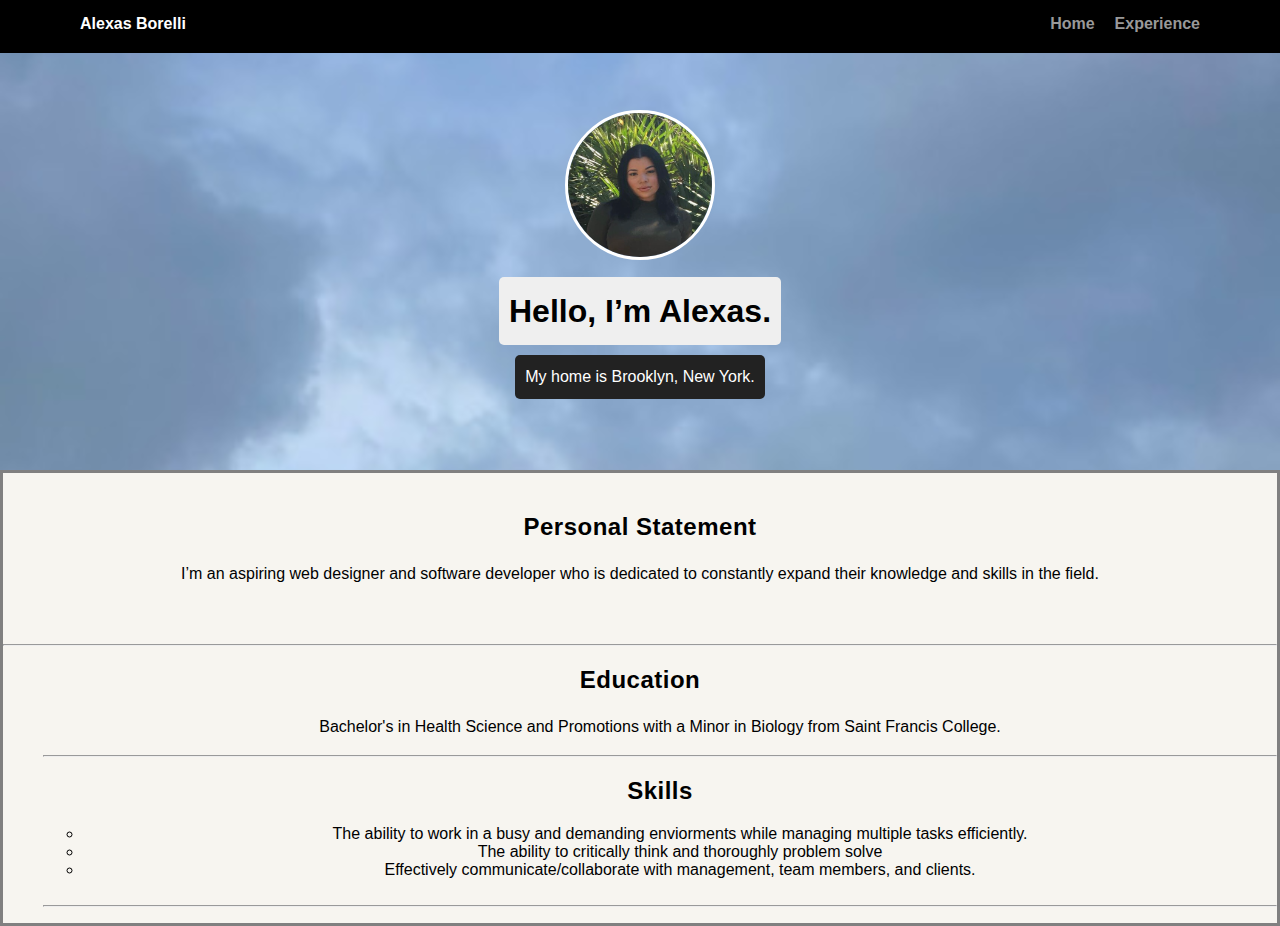
==== Experience.html @ 1da85826 "linking styles with experience" ====
<!Doctype html>
<html>
<head>
<meta charset="utf-8">
<title>expierence</title>
<link rel="stylesheet" href="/html/styles.css">
<link rel="stylesheet" href="styles.css">
</head>

<body>
</body>
</html>

<div class="main-nav">
    <ul class="nav">
      <li class="name">Alexas Borelli</li>
      <li><a href="index.html">Home</a></li>
      <li><a href="experience.html">Experience</a></li>
    </ul>
</div>

<header>
  <img src="images/new_profile_pic.jpg" alt="Image of Alexas Borelli" class="profile-image">
  <h1 class="tag name">Hello, I’m Alexas.</h1>
  <p class="tag location">My home is Brooklyn, New York.</p>
</header>

<main class="Personal">
  <section>
    <h2>Personal Statement</h2>
    <p>
       I’m an aspiring web designer and software developer who is dedicated to constantly expand their knowledge and skills in the field.
       <p><br>
         <hr>
         <h2>Education</h2>
           <ul>
             <p>
               Bachelor's in Health Science and Promotions with a Minor in Biology from Saint Francis College.
             </p>
             <hr>
         <h2>Skills</h2>
         <ul>
           <li>The ability to work in a busy and demanding enviorments while managing multiple tasks efficiently.</li>
     <li>The ability to critically think and thoroughly problem solve</li>
     <li>Effectively communicate/collaborate with management, team members, and clients.</li>
   </ul><br>
   <hr>
---- styles.css ----
/* Global Layout Set-up */
* {
  box-sizing: border-box;
}

body {
  margin: 0;
  padding: 0;
  text-align: center;
  font-family: 'Roboto', sans-serif;
  color: black;
  background: #f7f5f0;
}
/* Link Styles */

a {
  text-decoration: none;
  color: #999;
}
a:hover {
  color: #6633ff;
}

/* Section Styles */

.main-nav {
  width: 100%;
  background: black;
  min-height: 30px;
  padding: 10px;
  position: fixed;
  text-align: center;
}
.nav {
  display: flex;
  justify-content: space-around;
  font-weight: 700;
  list-style-type: none;
  margin: 0 auto;
  padding: 0;
}

.nav .name {
    display: block;
    margin-right: auto;
    color: white;
}
.nav li {
  padding: 5px 10px 10px 10px;
}
.nav a {
  transition: all .5s;
}
.nav a:hover {
  color: white
}

header {
  text-align: center;color:pink;
  background:url('images/new_background.jpg') no-repeat top center ;
  background-size: cover;
  overflow: hidden;
  padding-top: 60px;
}
header {
  line-height: 1.5;
}
header .profile-image {
  margin-top: 50px;
  width: 150px;
  height: 150px;
  border-radius: 50%;
  border: 3px solid white;
  transition: all .5s;
}
header .profile-image:hover {
  transform: scale(1.2) rotate(5deg);
}
.tag {
  background-color: #efefef;
  color: black;
  padding: 10px;
  border-radius: 5px;
  display: table;
  margin: 10px auto;
}
.location {
  background-color: #222;
  color: white;
}
.card {
  margin: 30px;
  padding: 20px 40px 40px;
  max-width: 500px;
  text-align: left;
  background: #fff;
  border-bottom: 4px solid #ccc;
  border-radius: 6px;
  transition: all .5s;
}
.card:hover {
  border-color: #ff99ff;
}

ul.skills {
  padding: 0;
  text-align: center;
}

.skills li {
  border-radius: 6px;
  display: inline-block;
  background: #ff9904;
  color: pink;
  padding: 5px 10px;
  margin: 2px;
}

.skills li:nth-child(odd) {
  background: #0399ff;
}

footer {
  width: 100%;
  min-height: 30px;
  padding: 20px 0 40px 20px;
}

footer .copyright {
  top: -8px;
  font-size: .75em;
}

footer ul {
  list-style-type: none;
  margin: 0;
  padding: 0;
}

footer ul li {
  display: inline-block;
}

a.social {
  display: inline-block;
  text-indent: -9999px;
  margin-left: 5px;
  width: 30px;
  height: 30px;
  background-size: 30px 30px;
  opacity: .4;
  transition: all .5s;}
a.linkedin {
  background-image: url(images/linkedin.svg);
}
a.github {
  background-image: url(images/github.svg);
}
a.social:hover {
  opacity: 1;
}
.clearfix {
  clear: both;
}

/* Styles for larger screens */
@media screen and (min-width: 720px) {

  .flex {
      display: -ms-flexbox;      /* TWEENER - IE 10 */
      display: flex;
      max-width: 1200px;
      -ms-flex-pack: distribute;
      justify-content: space-around;
      margin: 0 auto;
  }

  header {
    min-height: 470px;
  }

  .nav {
    max-width: 1200px;
    padding: 0 30px;
  }


  main {
    padding-top: 20px;
  }

  main p {
    line-height: 1.6em;
  }

  footer {
    font-size: 1.3em;
    max-width: 1200px;
    margin: 40px auto;
  }

  .main-class{
    display: flex;
    width:100%;
    background: gray;
    min-height:30px;
    padding:10px;
    position: fixed;
    text-align: center;
  }

h2{
  color:black;
  letter-spacing: .5px;
}
.div-class{
  width: 100%;
  background: black;
  min-height: 30px;
  padding: 10px;
  position: fixed;
  text-align: center;
}

.Personal{
  text-align: center;
  border: solid grey 3px;
}
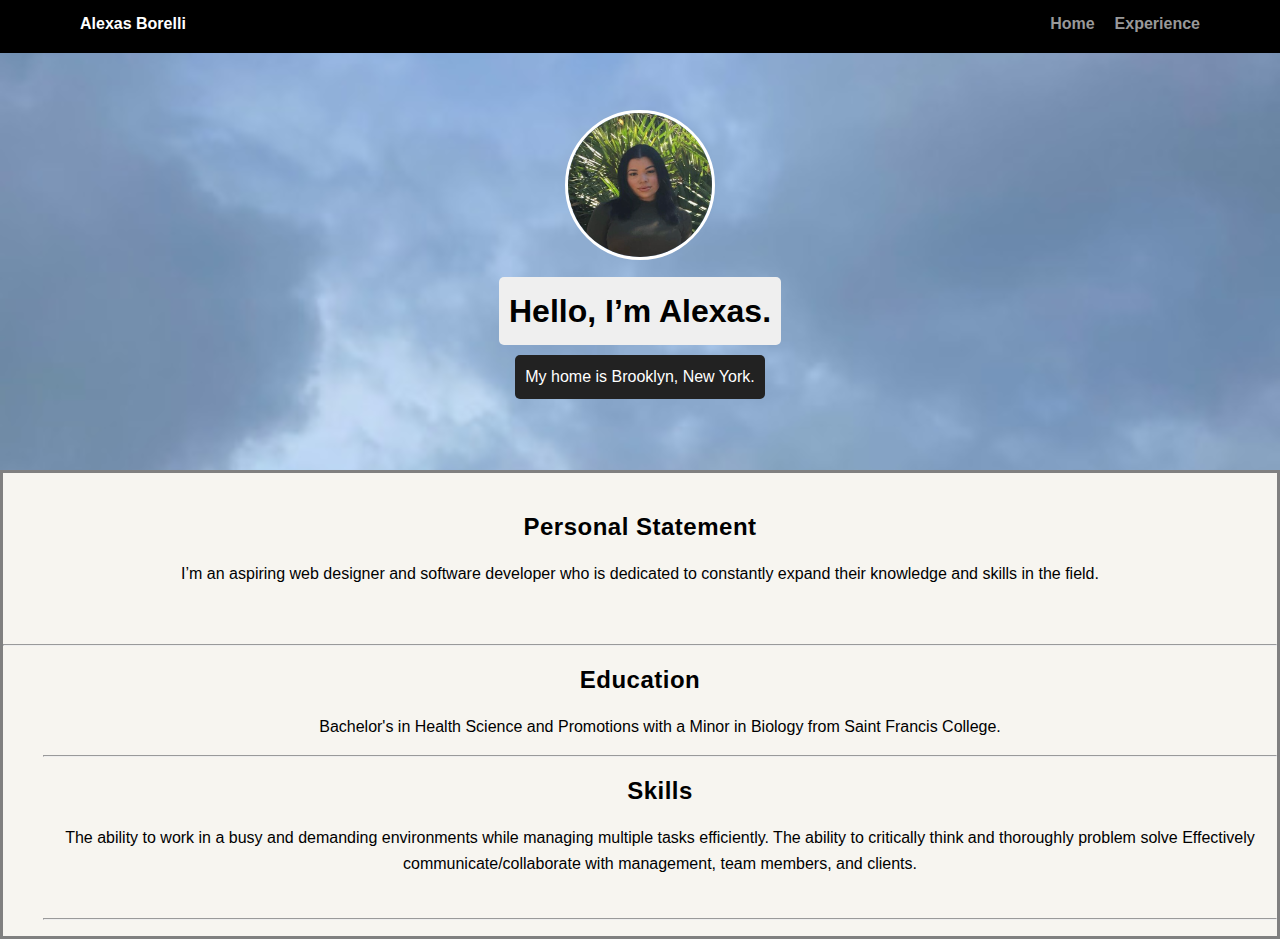
==== commit b1fe1e4e: "fixed second html" ====
--- a/Experience.html
+++ b/Experience.html
@@ -2,21 +2,19 @@
 <html>
 <head>
 <meta charset="utf-8">
-<title>expierence</title>
+<title>Experience</title>
 <link rel="stylesheet" href="/html/styles.css">
 <link rel="stylesheet" href="styles.css">
 </head>
 
 <body>
-</body>
-</html>
 
 <div class="main-nav">
     <ul class="nav">
       <li class="name">Alexas Borelli</li>
       <li><a href="index.html">Home</a></li>
-      <li><a href="experience.html">Experience</a></li>
-    </ul>
+      <li><a href="Experience.html">Experience</a></li>
+    </u l>
 </div>
 
 <header>
@@ -39,9 +37,12 @@
              </p>
              <hr>
          <h2>Skills</h2>
-         <ul>
-           <li>The ability to work in a busy and demanding enviorments while managing multiple tasks efficiently.</li>
-     <li>The ability to critically think and thoroughly problem solve</li>
-     <li>Effectively communicate/collaborate with management, team members, and clients.</li>
-   </ul><br>
+        <p>
+    The ability to work in a busy and demanding environments while managing multiple tasks efficiently.</li>
+    The ability to critically think and thoroughly problem solve</li>
+    Effectively communicate/collaborate with management, team members, and clients.</li>
+  </p><br>
    <hr>
+
+</body>
+</html>
--- a/styles.css
+++ b/styles.css
@@ -226,3 +226,4 @@
   text-align: center;
   border: solid grey 3px;
 }
+}
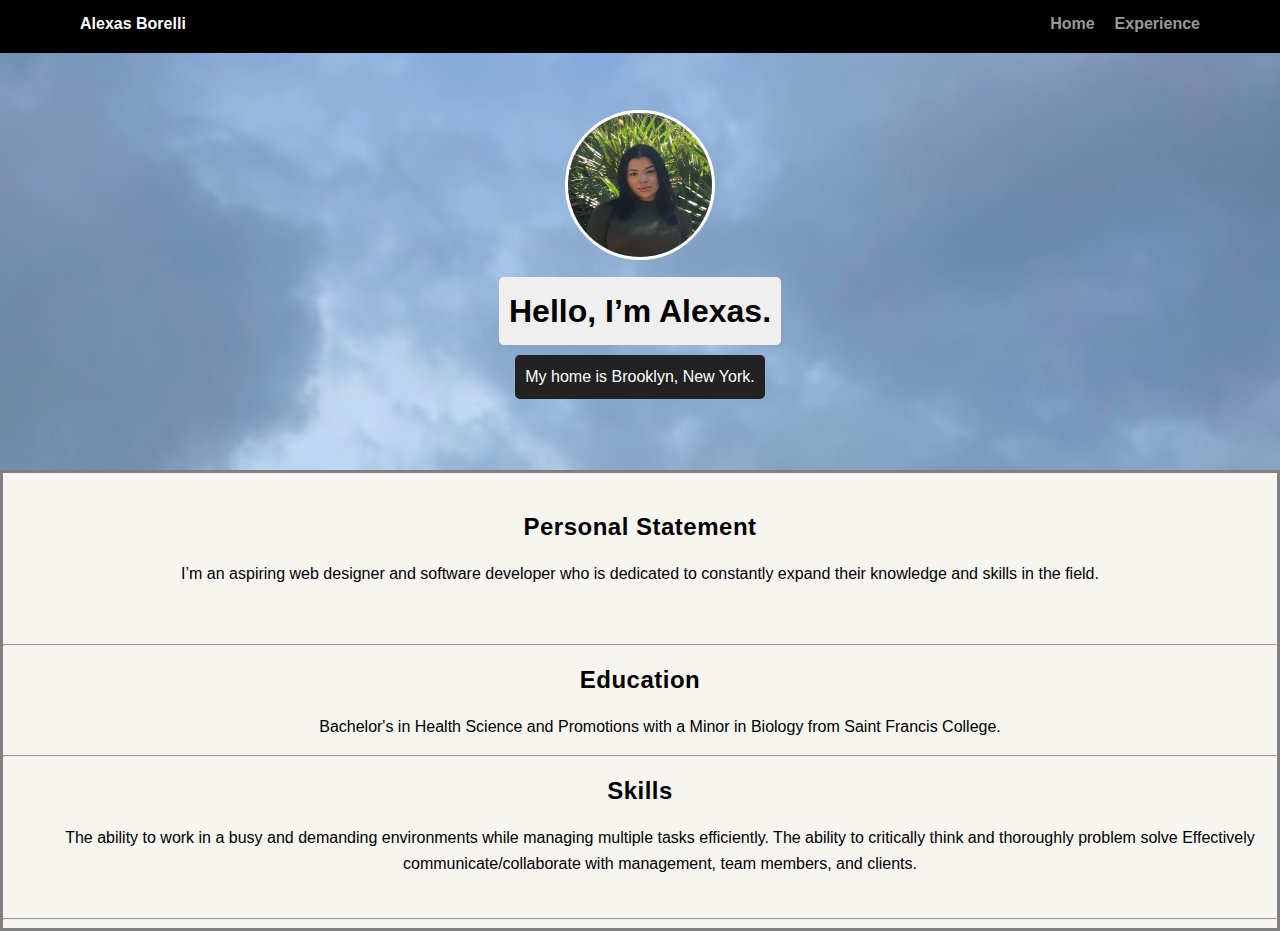
==== commit be8a260a: "fixed html spelling mistakes" ====
--- a/Experience.html
+++ b/Experience.html
@@ -14,7 +14,7 @@
       <li class="name">Alexas Borelli</li>
       <li><a href="index.html">Home</a></li>
       <li><a href="Experience.html">Experience</a></li>
-    </u l>
+    </ul>
 </div>
 
 <header>
@@ -35,13 +35,17 @@
              <p>
                Bachelor's in Health Science and Promotions with a Minor in Biology from Saint Francis College.
              </p>
+           </ul>
              <hr>
          <h2>Skills</h2>
-        <p>
+         <ul>
+      <p>
     The ability to work in a busy and demanding environments while managing multiple tasks efficiently.</li>
     The ability to critically think and thoroughly problem solve</li>
     Effectively communicate/collaborate with management, team members, and clients.</li>
-  </p><br>
+  </p>
+</ul>
+  <br>
    <hr>
 
 </body>
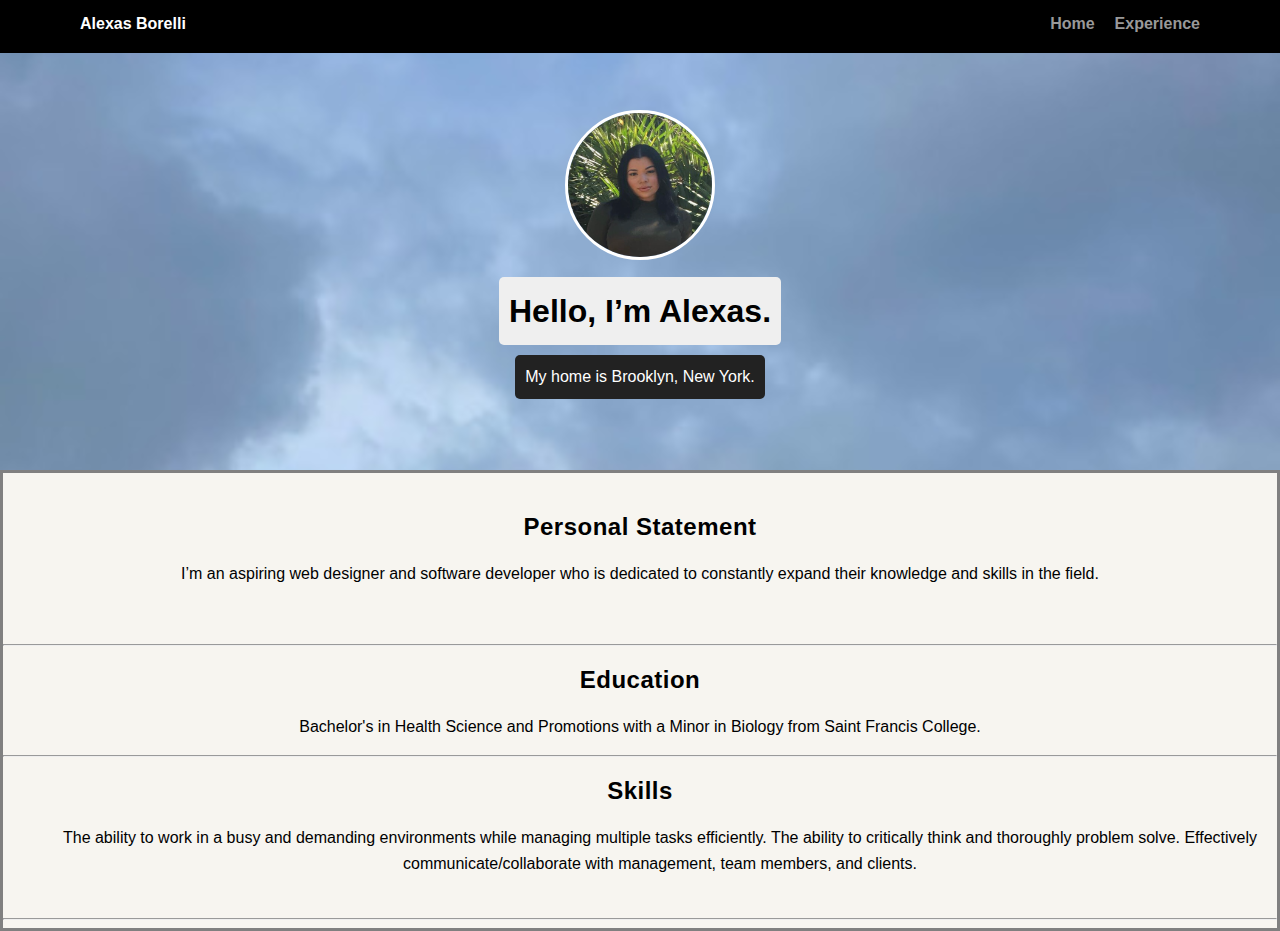
==== commit 1a915be3: "making this pleasing to the eye" ====
--- a/Experience.html
+++ b/Experience.html
@@ -31,20 +31,18 @@
        <p><br>
          <hr>
          <h2>Education</h2>
-           <ul>
              <p>
                Bachelor's in Health Science and Promotions with a Minor in Biology from Saint Francis College.
              </p>
-           </ul>
              <hr>
          <h2>Skills</h2>
          <ul>
-      <p>
-    The ability to work in a busy and demanding environments while managing multiple tasks efficiently.</li>
-    The ability to critically think and thoroughly problem solve</li>
-    Effectively communicate/collaborate with management, team members, and clients.</li>
+     <p>
+    The ability to work in a busy and demanding environments while managing multiple tasks efficiently.
+    The ability to critically think and thoroughly problem solve.
+    Effectively communicate/collaborate with management, team members, and clients.
   </p>
-</ul>
+ </ul>
   <br>
    <hr>
 
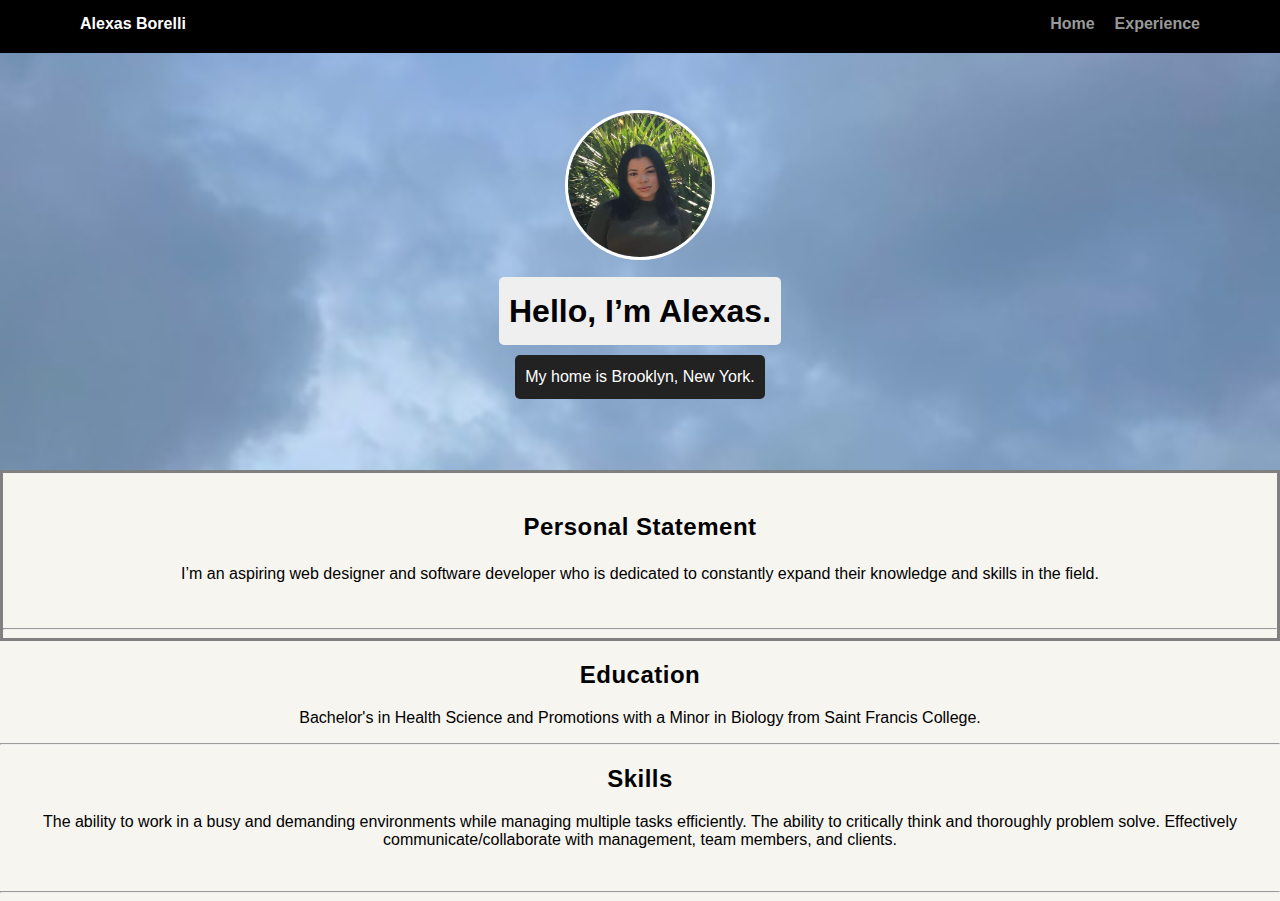
==== commit 48148af4: "corrected unclosed elements" ====
--- a/Experience.html
+++ b/Experience.html
@@ -1,5 +1,5 @@
 <!Doctype html>
-<html>
+<html lang="en">
 <head>
 <meta charset="utf-8">
 <title>Experience</title>
@@ -28,23 +28,24 @@
     <h2>Personal Statement</h2>
     <p>
        I’m an aspiring web designer and software developer who is dedicated to constantly expand their knowledge and skills in the field.
-       <p><br>
+     </p><br>
          <hr>
+       </main>
+
          <h2>Education</h2>
              <p>
                Bachelor's in Health Science and Promotions with a Minor in Biology from Saint Francis College.
              </p>
              <hr>
          <h2>Skills</h2>
-         <ul>
      <p>
     The ability to work in a busy and demanding environments while managing multiple tasks efficiently.
     The ability to critically think and thoroughly problem solve.
     Effectively communicate/collaborate with management, team members, and clients.
   </p>
- </ul>
   <br>
    <hr>
+ </section>
 
 </body>
 </html>
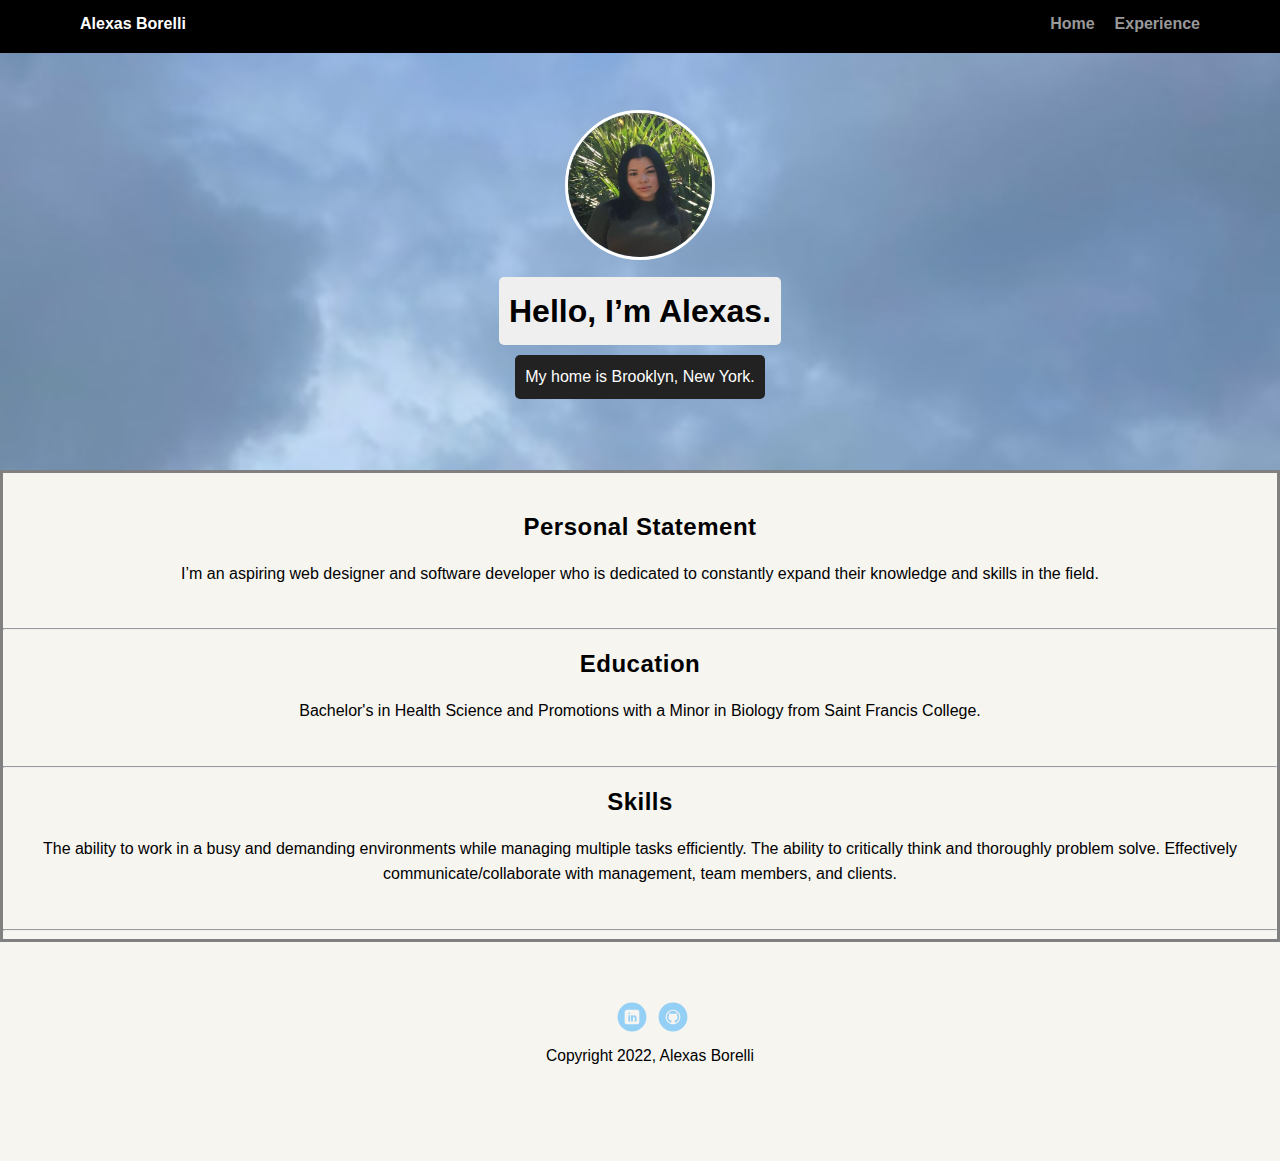
==== commit 998ed2b3: "Update Experience.html" ====
--- a/Experience.html
+++ b/Experience.html
@@ -28,24 +28,36 @@
     <h2>Personal Statement</h2>
     <p>
        I’m an aspiring web designer and software developer who is dedicated to constantly expand their knowledge and skills in the field.
-     </p><br>
-         <hr>
-       </main>
+     </p>
+       </section>
+       <br><hr>
 
+      <section>
          <h2>Education</h2>
              <p>
                Bachelor's in Health Science and Promotions with a Minor in Biology from Saint Francis College.
              </p>
-             <hr>
+           </section>
+             <br><hr>
+
+             <section>
          <h2>Skills</h2>
      <p>
     The ability to work in a busy and demanding environments while managing multiple tasks efficiently.
     The ability to critically think and thoroughly problem solve.
     Effectively communicate/collaborate with management, team members, and clients.
   </p>
+   </section>
   <br>
    <hr>
- </section>
+ </main>
 
+   <footer>
+     <ul>
+       <li><a href="https://www.linkedin.com/in/alexas-borelli-8139328a/" target= "_blank" class="social linkedin">LinkedIn</a></li>
+       <li><a href="https://github.com/lexborelli" class="social github">Github</a></li>
+     </ul>
+     <p class="copyright">Copyright 2022, Alexas Borelli</p>
+   </footer>
 </body>
 </html>
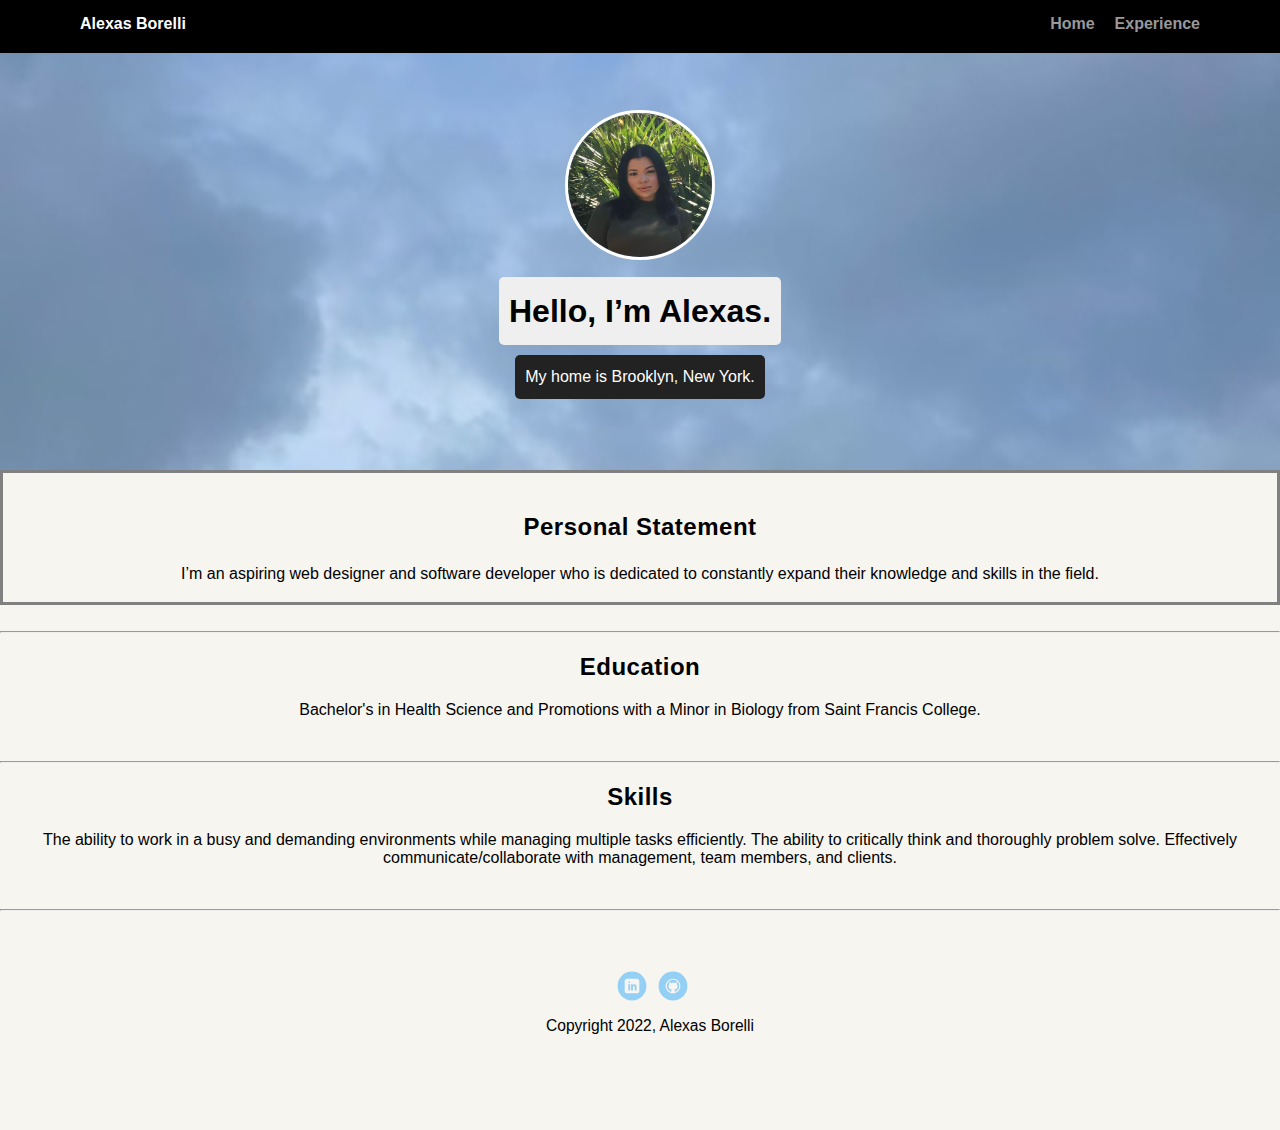
==== commit 279f148e: "Update Experience.html" ====
--- a/Experience.html
+++ b/Experience.html
@@ -30,6 +30,7 @@
        I’m an aspiring web designer and software developer who is dedicated to constantly expand their knowledge and skills in the field.
      </p>
        </section>
+     </main>
        <br><hr>
 
       <section>
@@ -50,7 +51,6 @@
    </section>
   <br>
    <hr>
- </main>
 
    <footer>
      <ul>
@@ -59,5 +59,6 @@
      </ul>
      <p class="copyright">Copyright 2022, Alexas Borelli</p>
    </footer>
+
 </body>
 </html>
